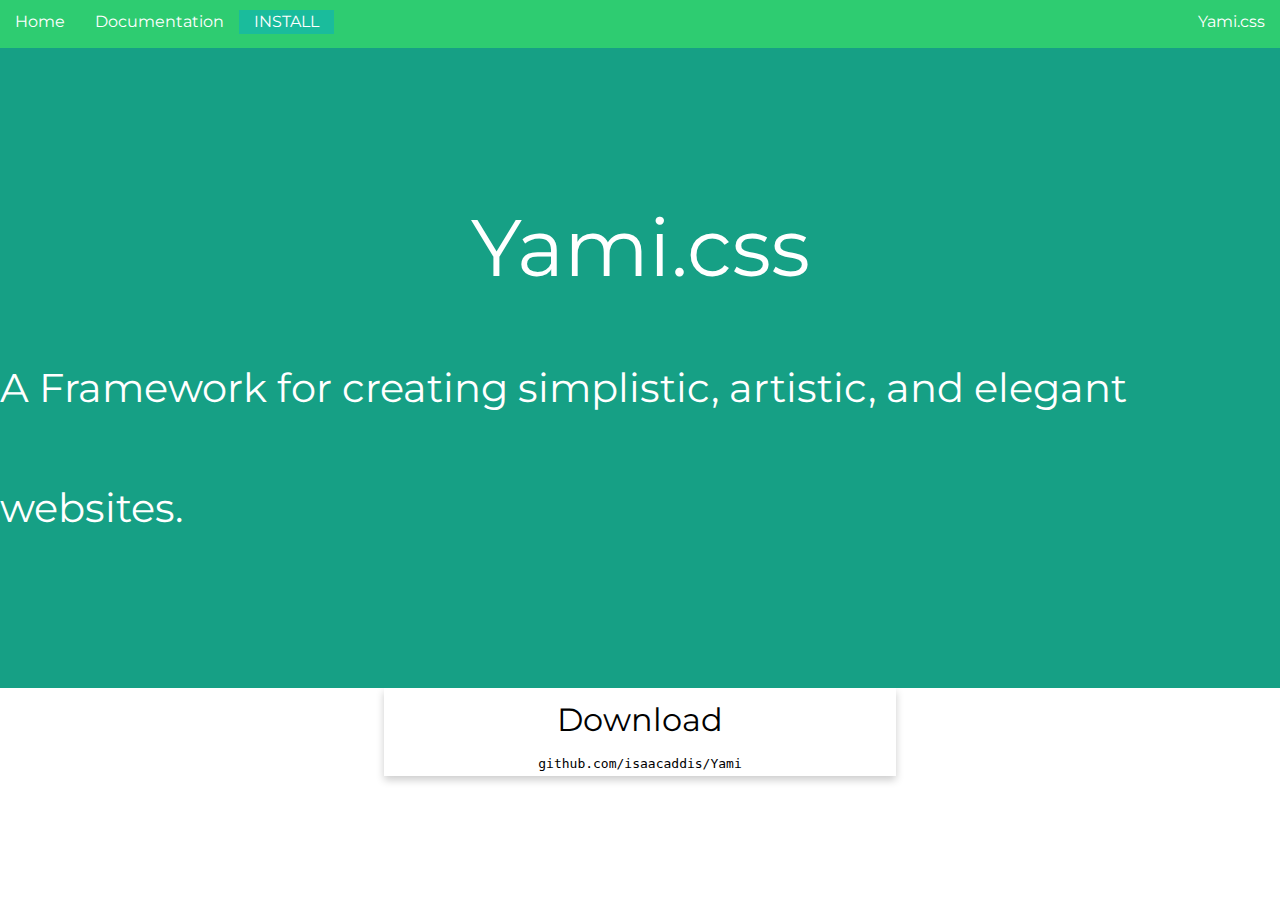
==== docs/main.html @ 9752684b "Start docs and fix bugs" ====
<!DOCTYPE html>
<html>
    <head>
    <title>Main - Yami.css</title>
    <link href = "../main.css" rel = "stylesheet">
    </head>
    <body>
        <nav>
            <ul>
                <li>
                    <a>Home</a>
                </li>
                <li>
                    <a>Documentation</a>
                </li>
                <li>
                    <a class = "btn turquoise">INSTALL</a>
                </li>
                <li class = "logoTitle">
                    <a>Yami.css</a>
                </li>
            <ul>
        </nav>
        <div class = "hero greenSea vertical-align">
            <div class = "text">
                <h1 class = "center-text">Yami.css</h1>
                <p> A Framework for creating simplistic, artistic, and elegant websites.</p> 
            </div>
        </div>
        <div class = "row">
            <div class = "card center-block">
                <h1 class = "center-text black-text">Download</h1>
                <code class = "center-text center-block">
                    <center> github.com/isaacaddis/Yami </center>
                </code>
            </div> 
        </div>
    </body>
</html>
---- main.css ----
@import url(https://fonts.googleapis.com/css?family=Montserrat);
* {
  box-sizing: border-box; }

.container {
  width: 100%;
  max-width: 1200px; }

.row :before, .row :after {
  content: "";
  display: table;
  clear: both; }

[class*='col '] {
  float: left;
  min-height: 1px;
  width: 16.66%;
  padding: 12px; }

.col .s1 {
  width: 8.33%; }
.col .s2 {
  width: 16.66%; }
.col .s3 {
  width: 24.99%; }
.col .s4 {
  width: 33.33%; }
.col .s5 {
  width: 41.65%; }
.col .s6 {
  width: 50%; }
.col .s7 {
  width: 58.33%; }
.col .s8 {
  width: 66.66%; }
.col .s9 {
  width: 74.99%; }
.col .s10 {
  width: 83.32%; }
.col .s11 {
  width: 91.65%; }
.col .s12 {
  width: 100%; }

.row:after {
  content: "";
  display: table;
  clear: both; }

.turquoise {
  background-color: #1abc9c; }

.emerald {
  background-color: #2ecc71; }

.peterRiver {
  background-color: #3498db; }

.amethyst {
  background-color: #9b59b6; }

.wetAsphalt {
  background-color: #34495e; }

.greenSea {
  background-color: #16a085; }

.nephritis {
  background-color: #27ae60; }

.belizeHole {
  background-color: #2980b9; }

.wisteria {
  background-color: #8e44ad; }

.midnightBlue {
  background-color: #8e44ad; }

.sunFlower {
  background-color: #f1c40f; }

.carrot {
  background-color: #e67e22; }

.alizarin {
  background-color: #e74c3c; }

.clouds {
  background-color: #ecf0f1; }

.concrete {
  background-color: #95a5a6; }

.orange {
  background-color: #f39c12; }

.pumkpin {
  background-color: #d35400; }

.pomegrante {
  background-color: #c0392b; }

.silver {
  background-color: #bdc3c7; }

.asbestos {
  background-color: #7f8c8d; }

.black {
  background-color: black; }

.black-text {
  color: black; }

body {
  margin: 0; }

* {
  margin: 0;
  padding: 0; }

nav {
  list-style-type: none;
  margin: 0;
  padding: 0;
  overflow: hidden;
  background-color: #2ecc71; }
  nav ul {
    list-style-type: none;
    margin: 0;
    padding: 0;
    overflow: hidden;
    height: 3em; }
    nav ul li {
      border: 0;
      padding-top: 10px;
      float: left;
      color: white; }
      nav ul li a {
        color: white;
        display: inline-block;
        padding: 0px 15px;
        cursor: pointer;
        text-decoration: none;
        text-align: center; }
      nav ul li.left {
        float: left; }
      nav ul li.right {
        float: right; }

.logoTitle {
  float: right; }

.turquoise {
  background-color: #1abc9c; }

.emerald {
  background-color: #2ecc71; }

.peterRiver {
  background-color: #3498db; }

.amethyst {
  background-color: #9b59b6; }

.wetAsphalt {
  background-color: #34495e; }

.greenSea {
  background-color: #16a085; }

.nephritis {
  background-color: #27ae60; }

.belizeHole {
  background-color: #2980b9; }

.wisteria {
  background-color: #8e44ad; }

.midnightBlue {
  background-color: #8e44ad; }

.sunFlower {
  background-color: #f1c40f; }

.carrot {
  background-color: #e67e22; }

.alizarin {
  background-color: #e74c3c; }

.clouds {
  background-color: #ecf0f1; }

.concrete {
  background-color: #95a5a6; }

.orange {
  background-color: #f39c12; }

.pumkpin {
  background-color: #d35400; }

.pomegrante {
  background-color: #c0392b; }

.silver {
  background-color: #bdc3c7; }

.asbestos {
  background-color: #7f8c8d; }

.black {
  background-color: black; }

.black-text {
  color: black; }

html {
  font-family: Montserrat, sans-serif;
  line-height: 1.5em; }

.light {
  font-weight: 200; }

h1, h2, h3, h4, h5, h6 {
  font-weight: 400;
  line-height: 2;
  color: white; }

blockquote {
  margin-top: 10px;
  margin-bottom: 10px;
  margin-left: 50px;
  padding-left: 15px;
  border-left: 3px solid #ccc; }

a {
  text-decoration: none; }

img {
  border-radius: 10px; }

.center-text {
  text-align: center; }

.center-block {
  margin: 0 auto; }

.vertical-align {
  display: flex;
  justify-content: center;
  align-items: center; }

.left-text {
  text-align: left; }

.right-text {
  text-align: right; }

p {
  line-height: 3;
  color: white; }

code {
  background-color: lightGrey; }

.turquoise {
  background-color: #1abc9c; }

.emerald {
  background-color: #2ecc71; }

.peterRiver {
  background-color: #3498db; }

.amethyst {
  background-color: #9b59b6; }

.wetAsphalt {
  background-color: #34495e; }

.greenSea {
  background-color: #16a085; }

.nephritis {
  background-color: #27ae60; }

.belizeHole {
  background-color: #2980b9; }

.wisteria {
  background-color: #8e44ad; }

.midnightBlue {
  background-color: #8e44ad; }

.sunFlower {
  background-color: #f1c40f; }

.carrot {
  background-color: #e67e22; }

.alizarin {
  background-color: #e74c3c; }

.clouds {
  background-color: #ecf0f1; }

.concrete {
  background-color: #95a5a6; }

.orange {
  background-color: #f39c12; }

.pumkpin {
  background-color: #d35400; }

.pomegrante {
  background-color: #c0392b; }

.silver {
  background-color: #bdc3c7; }

.asbestos {
  background-color: #7f8c8d; }

.black {
  background-color: black; }

.black-text {
  color: black; }

.hero {
  height: 40em;
  padding: 0;
  margin: 0;
  position: relative;
  background-size: cover; }
  .hero .text {
    font-size: 2.5em;
    margin: 0 auto;
    position: relative;
    display: block; }
  .hero.turquoise {
    background-color: #1abc9c; }
  .hero.emerald {
    background-color: #2ecc71; }
  .hero.peterRiver {
    background-color: #3498db; }
  .hero.amethyst {
    background-color: #9b59b6; }
  .hero.wetAsphalt {
    background-color: #34495e; }
  .hero.greenSea {
    background-color: #16a085; }
  .hero.nephritis {
    background-color: #27ae60; }
  .hero.belizeHole {
    background-color: #2980b9; }
  .hero.wisteria {
    background-color: #8e44ad; }
  .hero.midnightBlue {
    background-color: #8e44ad; }
  .hero.sunFlower {
    background-color: #f1c40f; }
  .hero.carrot {
    background-color: #e67e22; }
  .hero.alizarin {
    background-color: #e74c3c; }
  .hero.clouds {
    background-color: #ecf0f1; }
  .hero.concrete {
    background-color: #95a5a6; }
  .hero.orange {
    background-color: #f39c12; }
  .hero.pumkpin {
    background-color: #d35400; }
  .hero.pomegrante {
    background-color: #c0392b; }
  .hero.silver {
    background-color: #bdc3c7; }
  .hero.asbestos {
    background-color: #7f8c8d; }

.turquoise {
  background-color: #1abc9c; }

.emerald {
  background-color: #2ecc71; }

.peterRiver {
  background-color: #3498db; }

.amethyst {
  background-color: #9b59b6; }

.wetAsphalt {
  background-color: #34495e; }

.greenSea {
  background-color: #16a085; }

.nephritis {
  background-color: #27ae60; }

.belizeHole {
  background-color: #2980b9; }

.wisteria {
  background-color: #8e44ad; }

.midnightBlue {
  background-color: #8e44ad; }

.sunFlower {
  background-color: #f1c40f; }

.carrot {
  background-color: #e67e22; }

.alizarin {
  background-color: #e74c3c; }

.clouds {
  background-color: #ecf0f1; }

.concrete {
  background-color: #95a5a6; }

.orange {
  background-color: #f39c12; }

.pumkpin {
  background-color: #d35400; }

.pomegrante {
  background-color: #c0392b; }

.silver {
  background-color: #bdc3c7; }

.asbestos {
  background-color: #7f8c8d; }

.black {
  background-color: black; }

.black-text {
  color: black; }

a .btn {
  color: white;
  text-transform: capitalize;
  border: none;
  padding: 15px 32px;
  text-align: center;
  text-decoration: none;
  display: inline-block;
  cursor: pointer;
  margin: 4px 2px; }
  a .btn .turquoise {
    background-color: #1abc9c; }
  a .btn .emerald {
    background-color: #2ecc71; }
  a .btn .peterRiver {
    background-color: #3498db; }
  a .btn .amethyst {
    background-color: #9b59b6; }
  a .btn .wetAsphalt {
    background-color: #34495e; }
  a .btn .greenSea {
    background-color: #16a085; }
  a .btn .nephritis {
    background-color: #27ae60; }
  a .btn .belizeHole {
    background-color: #2980b9; }
  a .btn .wisteria {
    background-color: #8e44ad; }
  a .btn .midnightBlue {
    background-color: #8e44ad; }
  a .btn .sunFlower {
    background-color: #f1c40f; }
  a .btn .carrot {
    background-color: #e67e22; }
  a .btn .alizarin {
    background-color: #e74c3c; }
  a .btn .clouds {
    background-color: #ecf0f1; }
  a .btn .concrete {
    background-color: #95a5a6; }
  a .btn .orange {
    background-color: #f39c12; }
  a .btn .pumkpin {
    background-color: #d35400; }
  a .btn .pomegrante {
    background-color: #c0392b; }
  a .btn .silver {
    background-color: #bdc3c7; }
  a .btn .asbestos {
    background-color: #7f8c8d; }

.turquoise {
  background-color: #1abc9c; }

.emerald {
  background-color: #2ecc71; }

.peterRiver {
  background-color: #3498db; }

.amethyst {
  background-color: #9b59b6; }

.wetAsphalt {
  background-color: #34495e; }

.greenSea {
  background-color: #16a085; }

.nephritis {
  background-color: #27ae60; }

.belizeHole {
  background-color: #2980b9; }

.wisteria {
  background-color: #8e44ad; }

.midnightBlue {
  background-color: #8e44ad; }

.sunFlower {
  background-color: #f1c40f; }

.carrot {
  background-color: #e67e22; }

.alizarin {
  background-color: #e74c3c; }

.clouds {
  background-color: #ecf0f1; }

.concrete {
  background-color: #95a5a6; }

.orange {
  background-color: #f39c12; }

.pumkpin {
  background-color: #d35400; }

.pomegrante {
  background-color: #c0392b; }

.silver {
  background-color: #bdc3c7; }

.asbestos {
  background-color: #7f8c8d; }

.black {
  background-color: black; }

.black-text {
  color: black; }

.card {
  box-shadow: 0 4px 8px 0 rgba(0, 0, 0, 0.2);
  transition: 0.3s;
  width: 40%; }
  .card .turquoise {
    background-color: #1abc9c; }
  .card .emerald {
    background-color: #2ecc71; }
  .card .peterRiver {
    background-color: #3498db; }
  .card .amethyst {
    background-color: #9b59b6; }
  .card .wetAsphalt {
    background-color: #34495e; }
  .card .greenSea {
    background-color: #16a085; }
  .card .nephritis {
    background-color: #27ae60; }
  .card .belizeHole {
    background-color: #2980b9; }
  .card .wisteria {
    background-color: #8e44ad; }
  .card .midnightBlue {
    background-color: #8e44ad; }
  .card .sunFlower {
    background-color: #f1c40f; }
  .card .carrot {
    background-color: #e67e22; }
  .card .alizarin {
    background-color: #e74c3c; }
  .card .clouds {
    background-color: #ecf0f1; }
  .card .concrete {
    background-color: #95a5a6; }
  .card .orange {
    background-color: #f39c12; }
  .card .pumkpin {
    background-color: #d35400; }
  .card .pomegrante {
    background-color: #c0392b; }
  .card .silver {
    background-color: #bdc3c7; }
  .card .asbestos {
    background-color: #7f8c8d; }
  .card :hover {
    box-shadow: 0 8px 8px 0 rgba(0, 0, 0, 0.2); }
  .card .container {
    padding: 2px 16px; }
  .card .card-title .turquoise {
    background-color: #1abc9c; }
  .card .card-title .emerald {
    background-color: #2ecc71; }
  .card .card-title .peterRiver {
    background-color: #3498db; }
  .card .card-title .amethyst {
    background-color: #9b59b6; }
  .card .card-title .wetAsphalt {
    background-color: #34495e; }
  .card .card-title .greenSea {
    background-color: #16a085; }
  .card .card-title .nephritis {
    background-color: #27ae60; }
  .card .card-title .belizeHole {
    background-color: #2980b9; }
  .card .card-title .wisteria {
    background-color: #8e44ad; }
  .card .card-title .midnightBlue {
    background-color: #8e44ad; }
  .card .card-title .sunFlower {
    background-color: #f1c40f; }
  .card .card-title .carrot {
    background-color: #e67e22; }
  .card .card-title .alizarin {
    background-color: #e74c3c; }
  .card .card-title .clouds {
    background-color: #ecf0f1; }
  .card .card-title .concrete {
    background-color: #95a5a6; }
  .card .card-title .orange {
    background-color: #f39c12; }
  .card .card-title .pumkpin {
    background-color: #d35400; }
  .card .card-title .pomegrante {
    background-color: #c0392b; }
  .card .card-title .silver {
    background-color: #bdc3c7; }
  .card .card-title .asbestos {
    background-color: #7f8c8d; }

/*# sourceMappingURL=main.css.map */
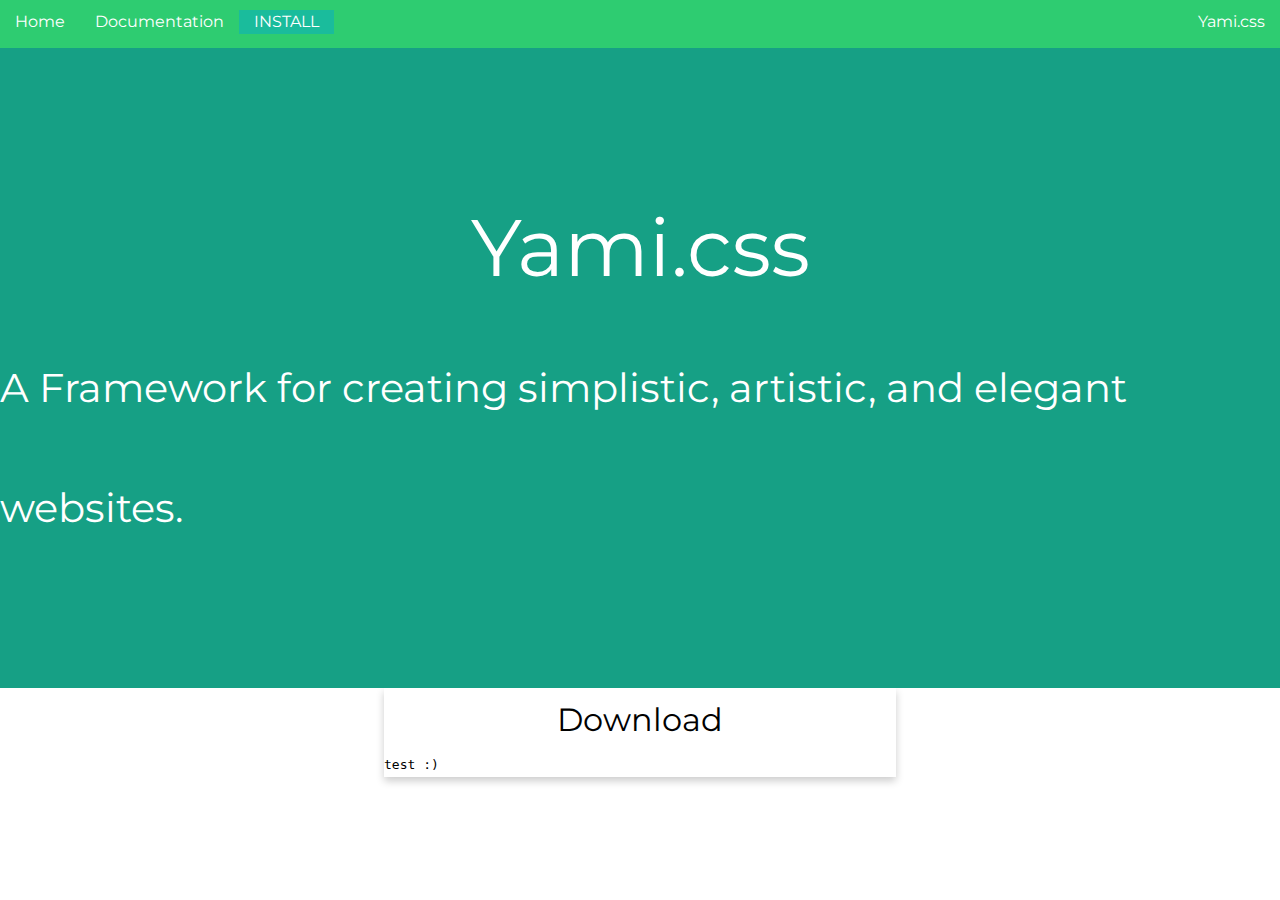
==== commit 622fbcee: "Language Markup" ====
--- a/docs/main.html
+++ b/docs/main.html
@@ -31,7 +31,7 @@
             <div class = "card center-block">
                 <h1 class = "center-text black-text">Download</h1>
                 <code class = "center-text center-block">
-                    <center> github.com/isaacaddis/Yami </center>
+                    test :)
                 </code>
             </div> 
         </div>
--- a/main.css
+++ b/main.css
@@ -265,7 +265,9 @@
   color: white; }
 
 code {
-  background-color: lightGrey; }
+  background-color: greu;
+  color: black;
+  text-align: center; }
 
 .turquoise {
   background-color: #1abc9c; }
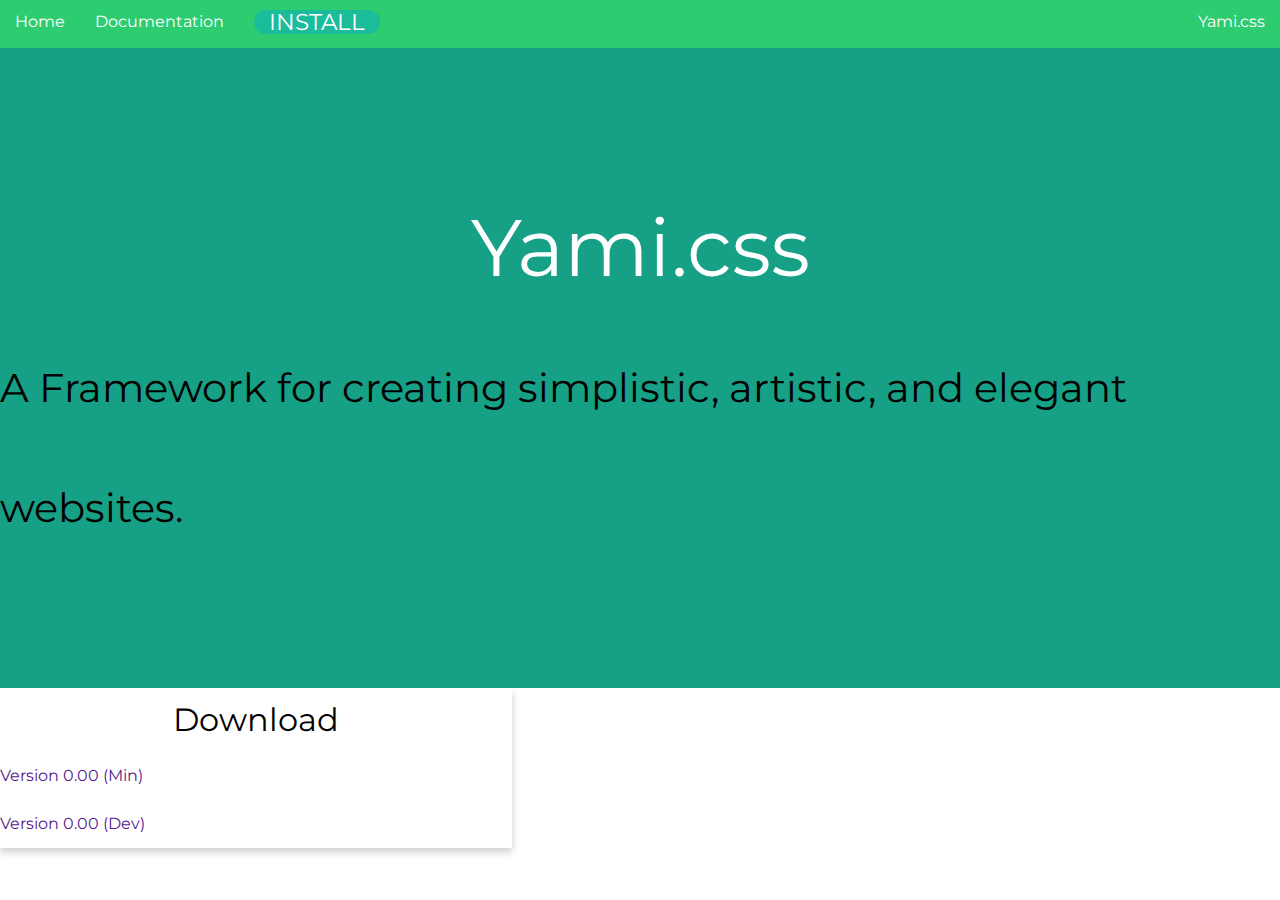
==== commit 33aee6f8: "Mainly JS Updates" ====
--- a/docs/main.html
+++ b/docs/main.html
@@ -3,6 +3,19 @@
     <head>
     <title>Main - Yami.css</title>
     <link href = "../main.css" rel = "stylesheet">
+    <!-- Temporary. Add into main code later -->
+    <style type="text/css">
+        .btn{
+            border-radius: 100px;
+            color: #fff;
+            text-decoration: none;
+            font-size: 1.45em;
+            margin: 0 15px;
+        }
+        p{
+            color:black;
+        }
+    </style>
     </head>
     <body>
         <nav>
@@ -28,12 +41,11 @@
             </div>
         </div>
         <div class = "row">
-            <div class = "card center-block">
+            <div class = "card">
                 <h1 class = "center-text black-text">Download</h1>
-                <code class = "center-text center-block">
-                    test :)
-                </code>
+                <p class = ""><a href="" class = "random-color-text">Version 0.00 (Min)</a></p>
+                <p class = ""><a href="" class = "random-color-text">Version 0.00 (Dev)</a></p>
+            </div>
             </div> 
-        </div>
     </body>
 </html>
